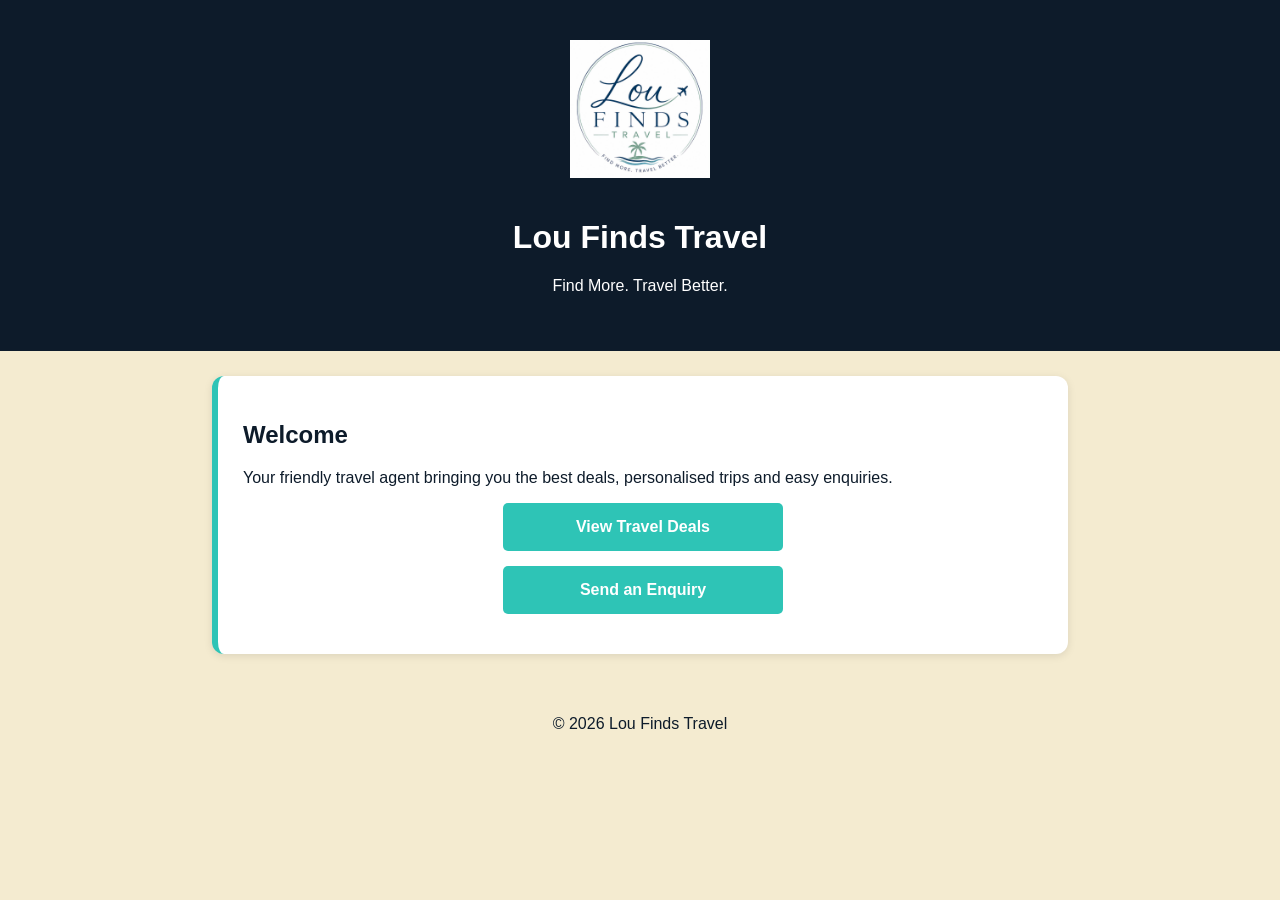
==== index.html @ 9ae0d5a1 "Add files via upload" ====
<!DOCTYPE html>
<html lang="en">
<head>
    <meta charset="UTF-8">
    <meta name="viewport" content="width=device-width, initial-scale=1.0">
    <title>Lou Finds Travel</title>
    <link rel="stylesheet" href="style.css">
</head>
<body>

<header>
    <img src="logo.png" alt="Lou Finds Travel Logo" class="logo">
    <h1>Lou Finds Travel</h1>
    <p>Find More. Travel Better.</p>
</header>

<section class="box">
    <h2>Welcome</h2>
    <p>Your friendly travel agent bringing you the best deals, personalised trips and easy enquiries.</p>

    <a class="button" href="deals.html">View Travel Deals</a>
    <a class="button" href="enquiry.html">Send an Enquiry</a>
</section>

<footer>
    <p>© 2026 Lou Finds Travel</p>
</footer>

</body>
</html>
---- style.css ----
body {
    font-family: Arial, sans-serif;
    margin: 0;
    background: #F4EBD0; /* sand */
    color: #0D1B2A; /* navy */
}

/* Header */
header {
    text-align: center;
    padding: 40px 20px;
    background: #0D1B2A; /* navy */
    color: white;
}

.logo {
    width: 140px;
    height: auto;
    margin-bottom: 15px;
}

/* Box layout */
.box {
    background: white;
    padding: 25px;
    margin: 25px auto;
    border-radius: 12px;
    max-width: 800px;
    box-shadow: 0 2px 8px rgba(0,0,0,0.1);
    border-left: 6px solid #2EC4B6; /* teal */
}

/* Enquiry form */
.enquiry-form {
    display: flex;
    flex-direction: column;
    gap: 12px;
}

.enquiry-form label {
    font-weight: bold;
    color: #0D1B2A;
}

.enquiry-form input,
.enquiry-form textarea {
    padding: 10px;
    border: 1px solid #ccc;
    border-radius: 6px;
    font-size: 16px;
}

/* Buttons */
.button {
    display: block;
    background: #2EC4B6; /* teal */
    color: white;
    padding: 15px;
    text-align: center;
    margin: 15px auto;
    text-decoration: none;
    width: 250px;
    border-radius: 5px;
    font-weight: bold;
}

/* Home button */
.home-btn {
    background: #0D1B2A; /* navy */
    color: white;
    padding: 12px 20px;
    text-align: center;
    display: block;
    width: 200px;
    margin: 20px auto;
    border-radius: 5px;
    text-decoration: none;
    font-weight: bold;
}

/* Deal boxes */
.deal-box {
    background: white;
    padding: 15px;
    margin: 15px 0;
    border-radius: 10px;
    border-left: 6px solid #2EC4B6; /* teal */
    box-shadow: 0 2px 6px rgba(0,0,0,0.1);
    font-size: 18px;
}

/* Footer */
footer {
    text-align: center;
    padding: 20px;
    color: #0D1B2A;
}
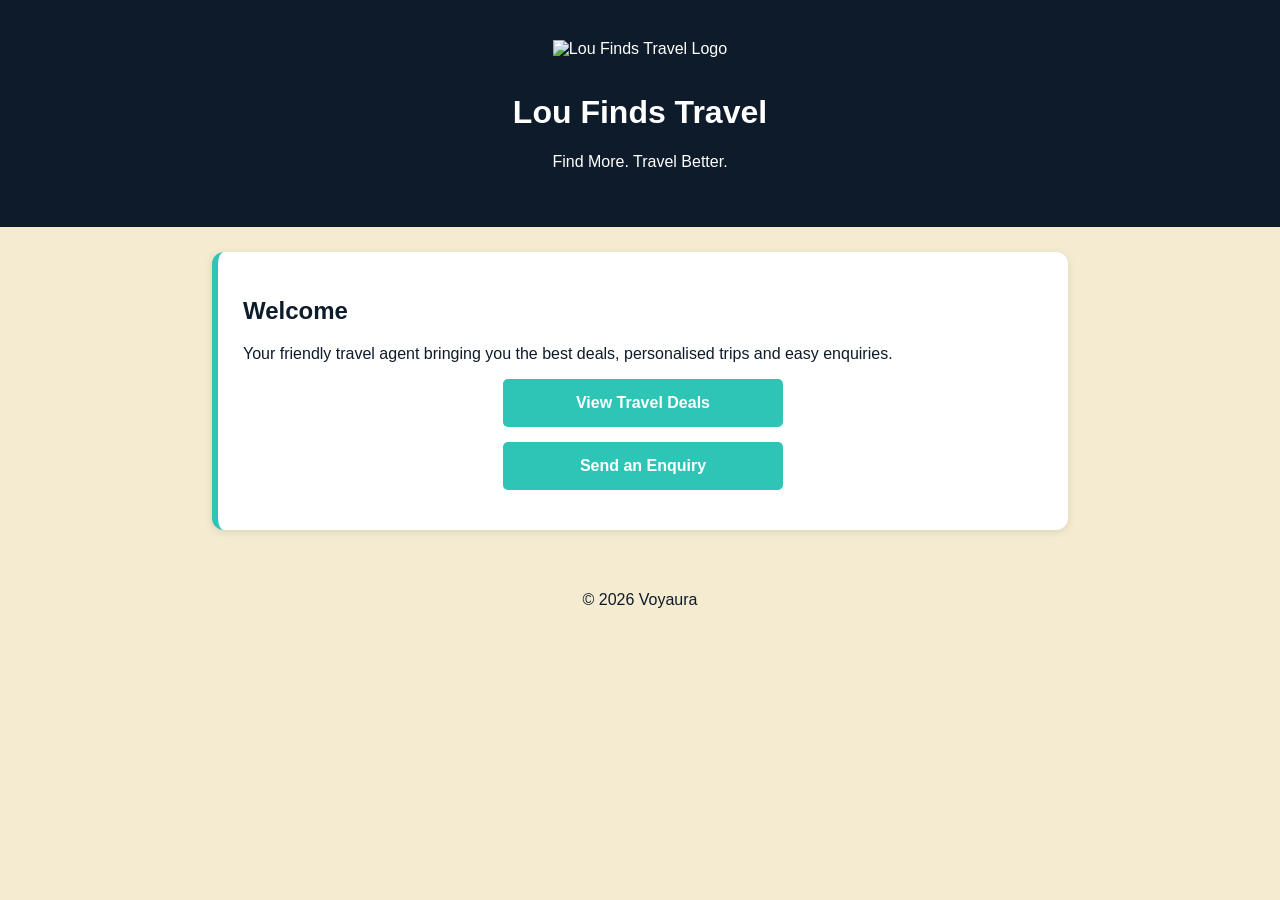
==== commit 472df457: "Update index.html" ====
--- a/index.html
+++ b/index.html
@@ -3,7 +3,7 @@
 <head>
     <meta charset="UTF-8">
     <meta name="viewport" content="width=device-width, initial-scale=1.0">
-    <title>Lou Finds Travel</title>
+    <title>Voyaura</title>
     <link rel="stylesheet" href="style.css">
 </head>
 <body>
@@ -23,7 +23,7 @@
 </section>
 
 <footer>
-    <p>© 2026 Lou Finds Travel</p>
+    <p>© 2026 Voyaura</p>
 </footer>
 
 </body>
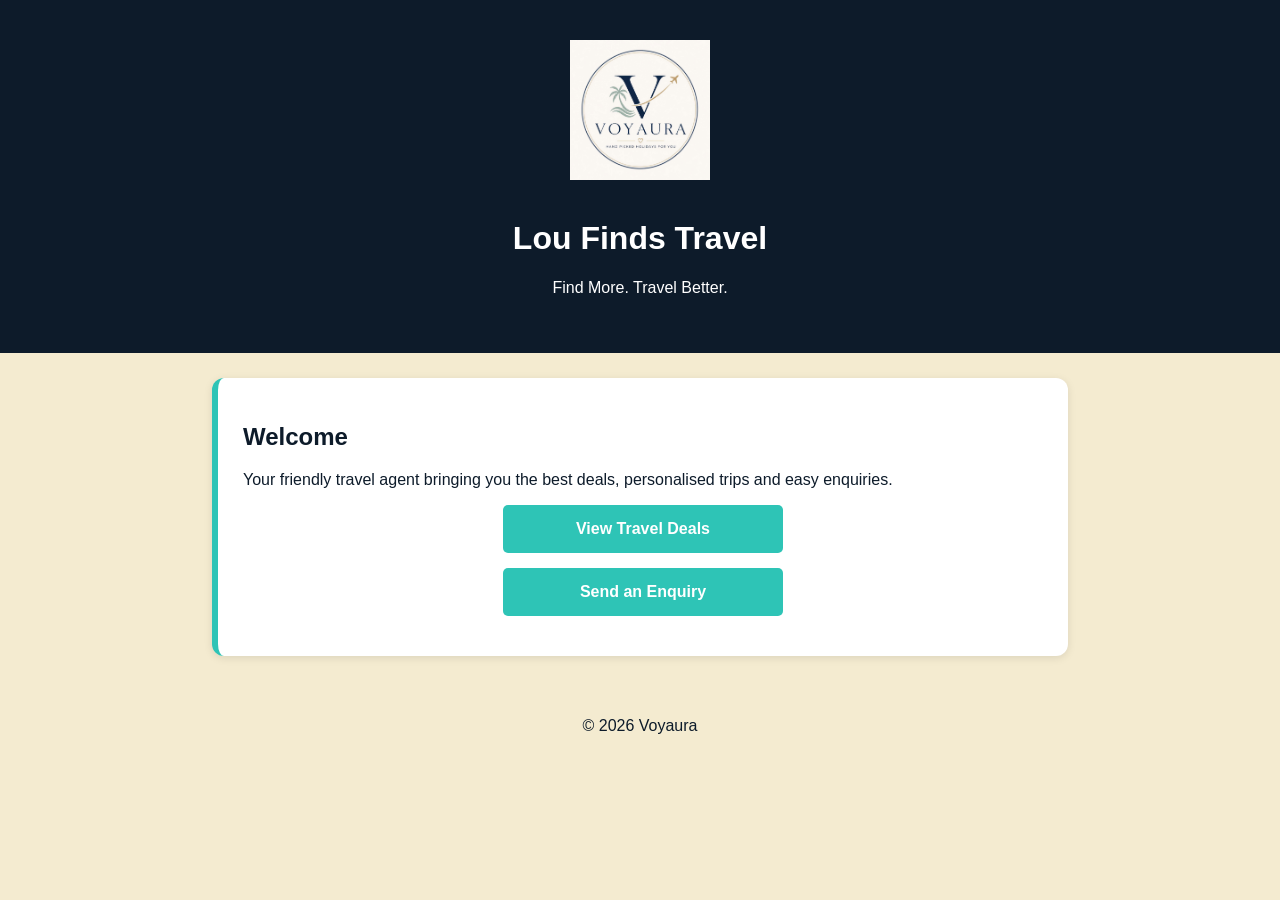
==== commit cd4c7966: "Refactor index.html for improved formatting Formatted HTML code for better readability." ====
--- a/index.html
+++ b/index.html
@@ -3,7 +3,7 @@
 <head>
     <meta charset="UTF-8">
     <meta name="viewport" content="width=device-width, initial-scale=1.0">
-    <title>Voyaura</title>
+    <title> Voyaura </title>
     <link rel="stylesheet" href="style.css">
 </head>
 <body>
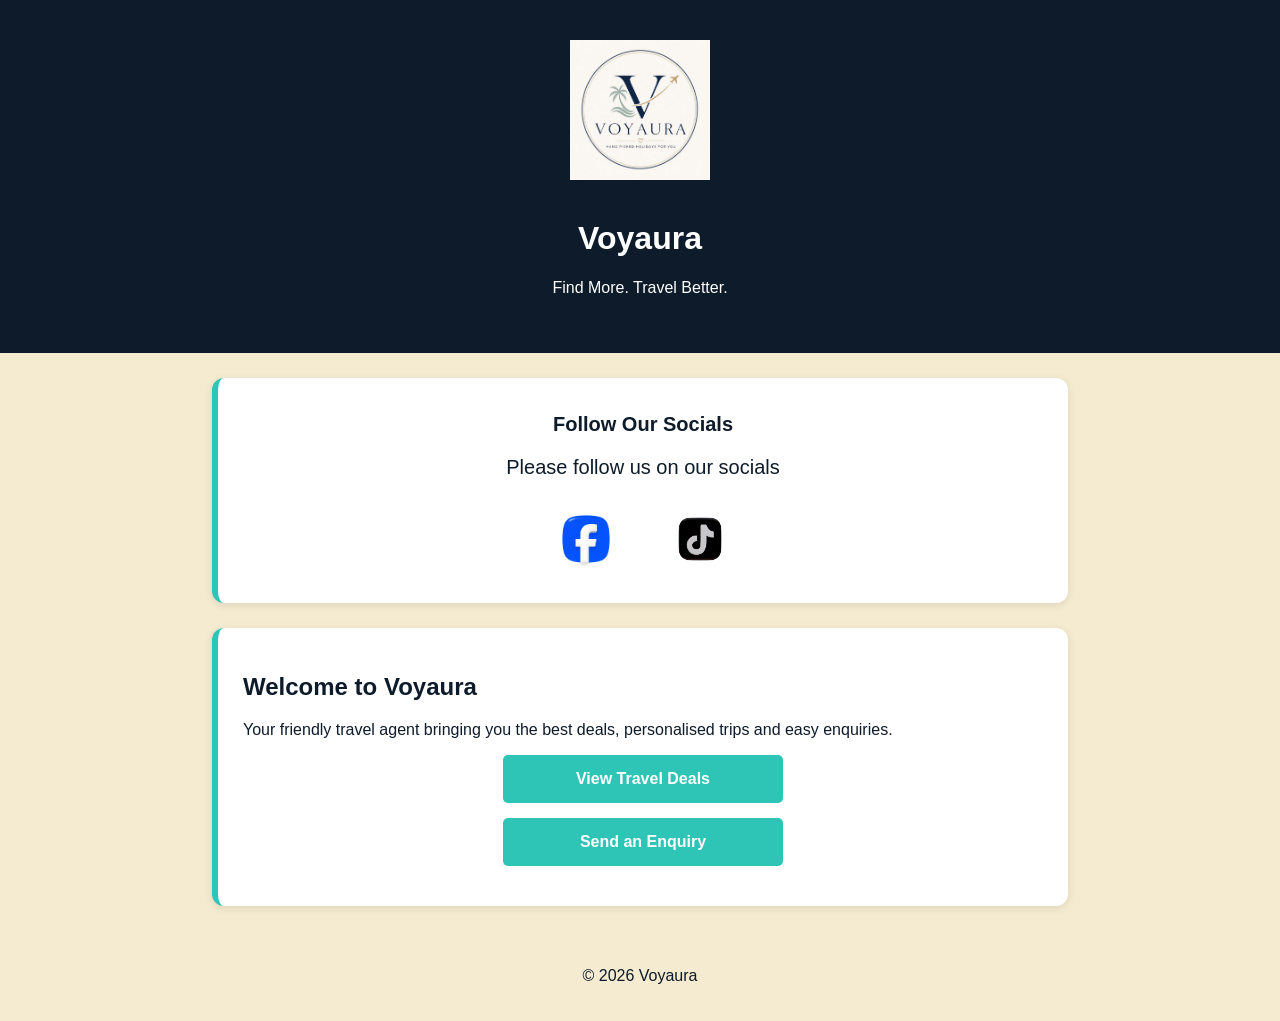
==== commit c4d67a44: "Add files via upload" ====
--- a/index.html
+++ b/index.html
@@ -1,21 +1,53 @@
 <!DOCTYPE html>
-<html lang="en">
+<html>
 <head>
+    <title>Voyaura</title>
     <meta charset="UTF-8">
-    <meta name="viewport" content="width=device-width, initial-scale=1.0">
-    <title> Voyaura </title>
     <link rel="stylesheet" href="style.css">
 </head>
 <body>
 
 <header>
-    <img src="logo.png" alt="Lou Finds Travel Logo" class="logo">
-    <h1>Lou Finds Travel</h1>
+    <img src="logo.png" alt="Voyaura Logo" class="logo">
+    <h1>Voyaura</h1>
     <p>Find More. Travel Better.</p>
 </header>
 
 <section class="box">
-    <h2>Welcome</h2>
+    <p style="text-align:center; font-size:20px; margin-top:10px; font-weight:bold;">
+        Follow Our Socials
+    </p>
+
+    <p style="text-align:center; font-size:20px; margin-top:10px;">
+        Please follow us on our socials
+    </p>
+
+<div style="text-align:center; margin-top:25px;">
+    <a href="https://www.facebook.com/people/Voyaura/61588700731264/" 
+       target="_blank" 
+       style="margin:0 20px; text-decoration:none;">
+        <img src="facebook-icon.png" 
+             alt="Facebook" 
+             style="width:70px; height:70px;">
+    </a>
+
+    <a href="https://www.tiktok.com/@voyauratravel" 
+       target="_blank" 
+       style="margin:0 20px; text-decoration:none;">
+        <img src="tiktok-icon.png" 
+             alt="TikTok" 
+             style="width:70px; height:70px;">
+    </a>
+</div>
+
+</section>
+
+
+
+
+
+<section class="box">
+    <h2>Welcome to Voyaura</h2>
     <p>Your friendly travel agent bringing you the best deals, personalised trips and easy enquiries.</p>
 
     <a class="button" href="deals.html">View Travel Deals</a>
--- a/style.css
+++ b/style.css
@@ -94,4 +94,4 @@
     text-align: center;
     padding: 20px;
     color: #0D1B2A;
-}
+}
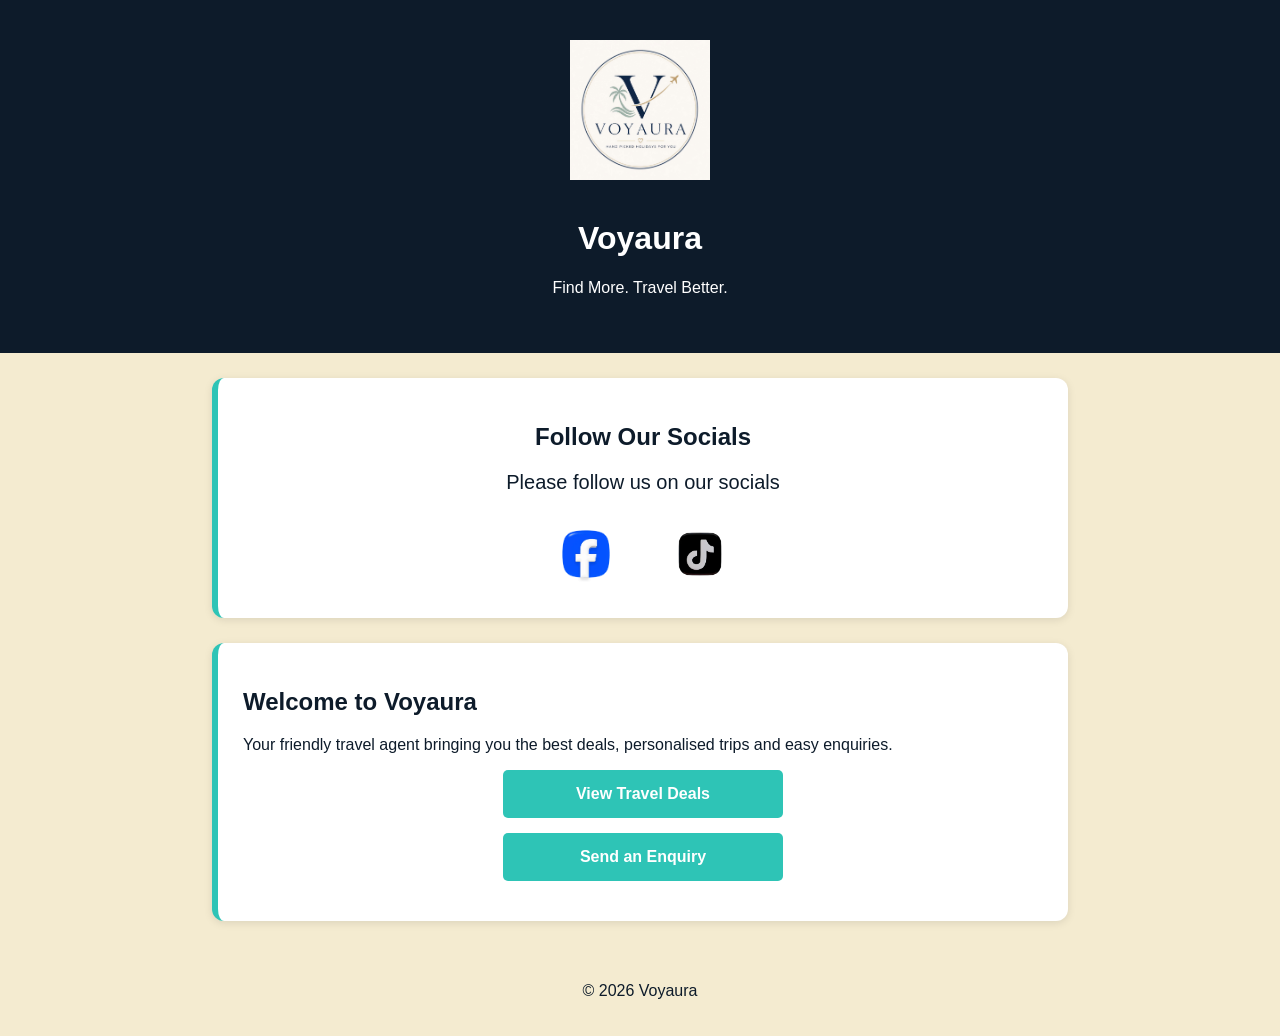
==== commit 76c9aa6a: "Update index.html" ====
--- a/index.html
+++ b/index.html
@@ -3,6 +3,7 @@
 <head>
     <title>Voyaura</title>
     <meta charset="UTF-8">
+    <meta name="viewport" content="width=device-width, initial-scale=1.0">
     <link rel="stylesheet" href="style.css">
 </head>
 <body>
@@ -13,46 +14,44 @@
     <p>Find More. Travel Better.</p>
 </header>
 
-<section class="box">
-    <p style="text-align:center; font-size:20px; margin-top:10px; font-weight:bold;">
-        Follow Our Socials
-    </p>
+<div class="container">
 
-    <p style="text-align:center; font-size:20px; margin-top:10px;">
-        Please follow us on our socials
-    </p>
+    <!-- Socials Section -->
+    <section class="box">
+        <h2 style="text-align:center;">Follow Our Socials</h2>
+        <p style="text-align:center; font-size:20px;">
+            Please follow us on our socials
+        </p>
 
-<div style="text-align:center; margin-top:25px;">
-    <a href="https://www.facebook.com/people/Voyaura/61588700731264/" 
-       target="_blank" 
-       style="margin:0 20px; text-decoration:none;">
-        <img src="facebook-icon.png" 
-             alt="Facebook" 
-             style="width:70px; height:70px;">
-    </a>
+        <div style="text-align:center; margin-top:25px;">
+            <a href="https://www.facebook.com/people/Voyaura/61588700731264/" 
+               target="_blank" 
+               style="margin:0 20px; text-decoration:none;">
+                <img src="facebook-icon.png" 
+                     alt="Facebook" 
+                     style="width:70px; height:70px;">
+            </a>
 
-    <a href="https://www.tiktok.com/@voyauratravel" 
-       target="_blank" 
-       style="margin:0 20px; text-decoration:none;">
-        <img src="tiktok-icon.png" 
-             alt="TikTok" 
-             style="width:70px; height:70px;">
-    </a>
+            <a href="https://www.tiktok.com/@voyauratravel" 
+               target="_blank" 
+               style="margin:0 20px; text-decoration:none;">
+                <img src="tiktok-icon.png" 
+                     alt="TikTok" 
+                     style="width:70px; height:70px;">
+            </a>
+        </div>
+    </section>
+
+    <!-- Welcome Section -->
+    <section class="box">
+        <h2>Welcome to Voyaura</h2>
+        <p>Your friendly travel agent bringing you the best deals, personalised trips and easy enquiries.</p>
+
+        <a class="button" href="deals.html">View Travel Deals</a>
+        <a class="button" href="enquiry.html">Send an Enquiry</a>
+    </section>
+
 </div>
-
-</section>
-
-
-
-
-
-<section class="box">
-    <h2>Welcome to Voyaura</h2>
-    <p>Your friendly travel agent bringing you the best deals, personalised trips and easy enquiries.</p>
-
-    <a class="button" href="deals.html">View Travel Deals</a>
-    <a class="button" href="enquiry.html">Send an Enquiry</a>
-</section>
 
 <footer>
     <p>© 2026 Voyaura</p>
--- a/style.css
+++ b/style.css
@@ -1,3 +1,4 @@
+/* GLOBAL RESET */
 body {
     font-family: Arial, sans-serif;
     margin: 0;
@@ -19,7 +20,7 @@
     margin-bottom: 15px;
 }
 
-/* Box layout */
+/* Box layout (main content sections) */
 .box {
     background: white;
     padding: 25px;
@@ -78,8 +79,19 @@
     font-weight: bold;
 }
 
-/* Deal boxes */
+/* Deal boxes (public deals page) */
 .deal-box {
+    background: white;
+    padding: 15px;
+    margin: 15px 0;
+    border-radius: 10px;
+    border-left: 6px solid #2EC4B6; /* teal */
+    box-shadow: 0 2px 6px rgba(0,0,0,0.1);
+    font-size: 18px;
+}
+
+/* Admin offer boxes */
+.offer-box {
     background: white;
     padding: 15px;
     margin: 15px 0;
@@ -94,4 +106,40 @@
     text-align: center;
     padding: 20px;
     color: #0D1B2A;
-}+}
+
+/* MOBILE RESPONSIVE FIXES */
+@media (max-width: 600px) {
+
+    header {
+        padding: 25px 10px;
+    }
+
+    .logo {
+        width: 110px;
+    }
+
+    .box {
+        margin: 15px auto;
+        padding: 20px;
+    }
+
+    .button,
+    .home-btn {
+        width: 90%;
+        max-width: none;
+        font-size: 18px;
+        padding: 14px;
+    }
+
+    .enquiry-form input,
+    .enquiry-form textarea {
+        font-size: 18px;
+    }
+
+    .deal-box,
+    .offer-box {
+        font-size: 17px;
+        padding: 18px;
+    }
+}
